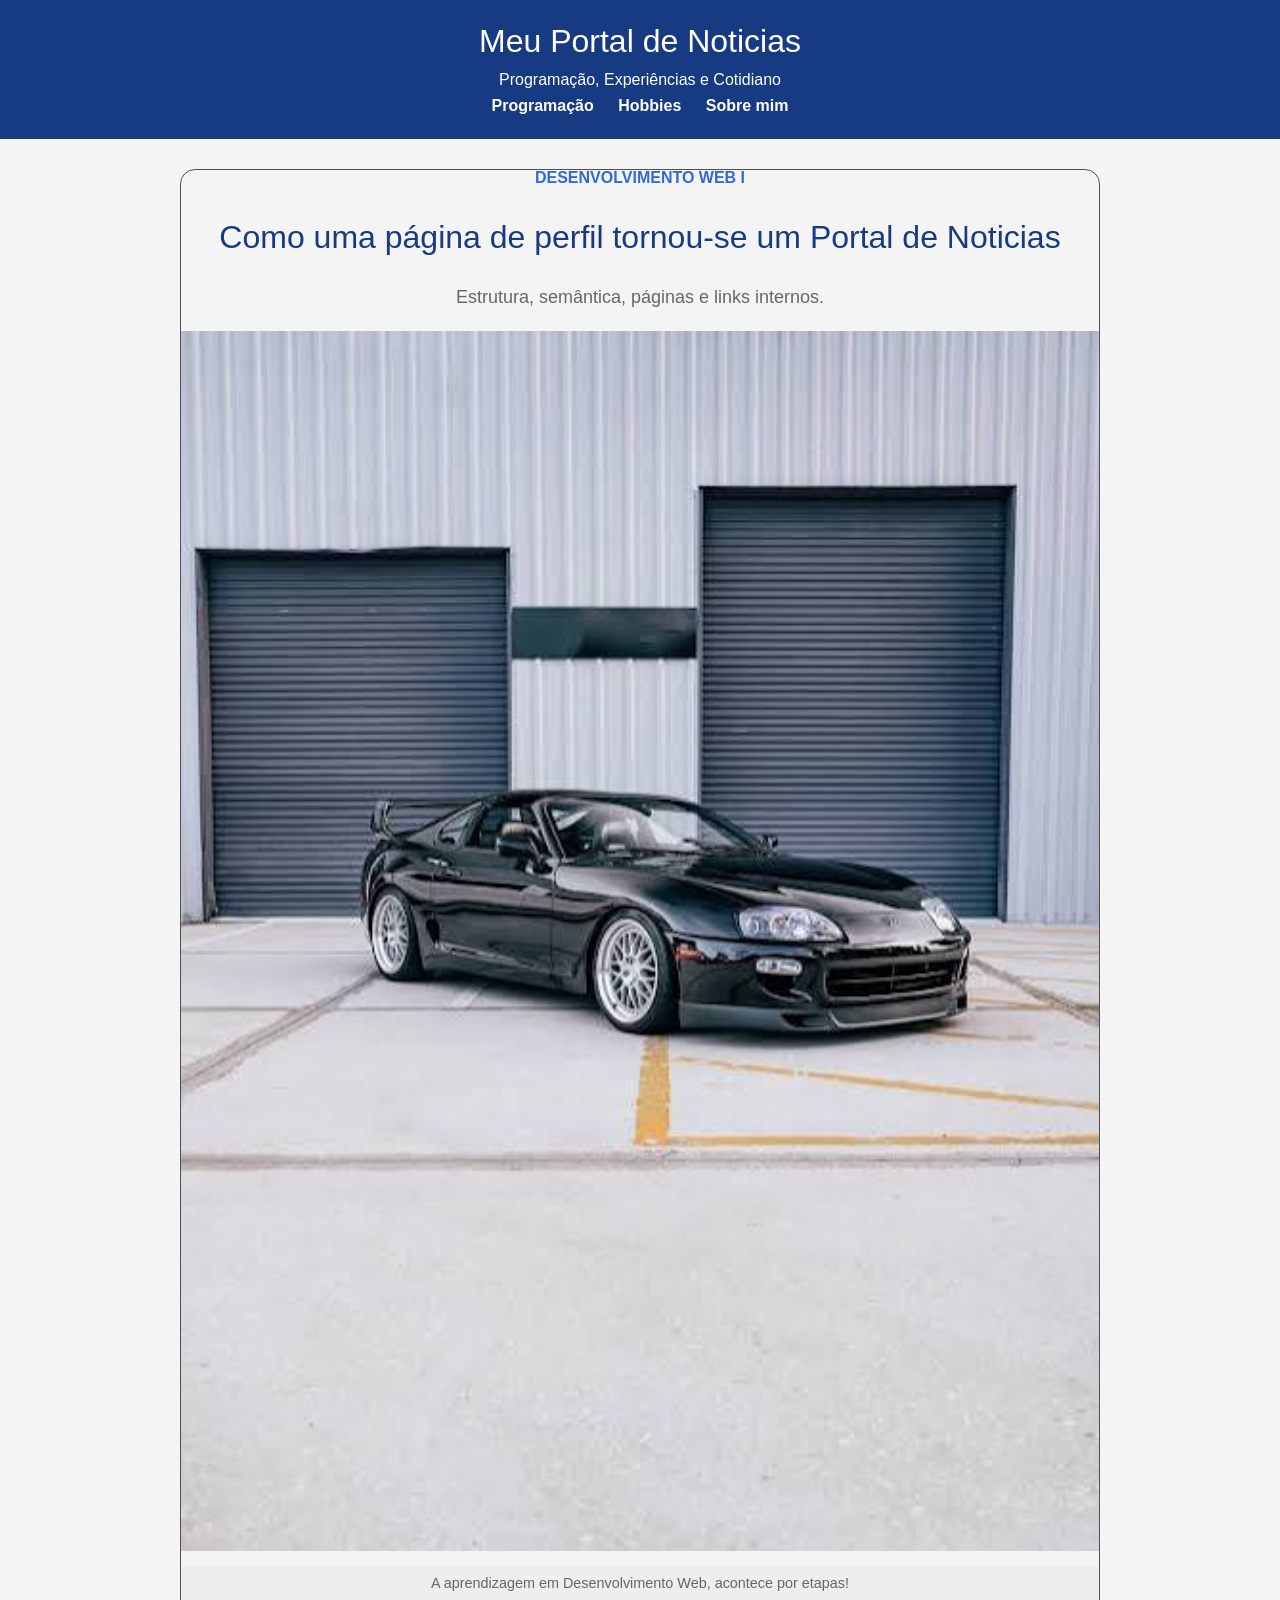
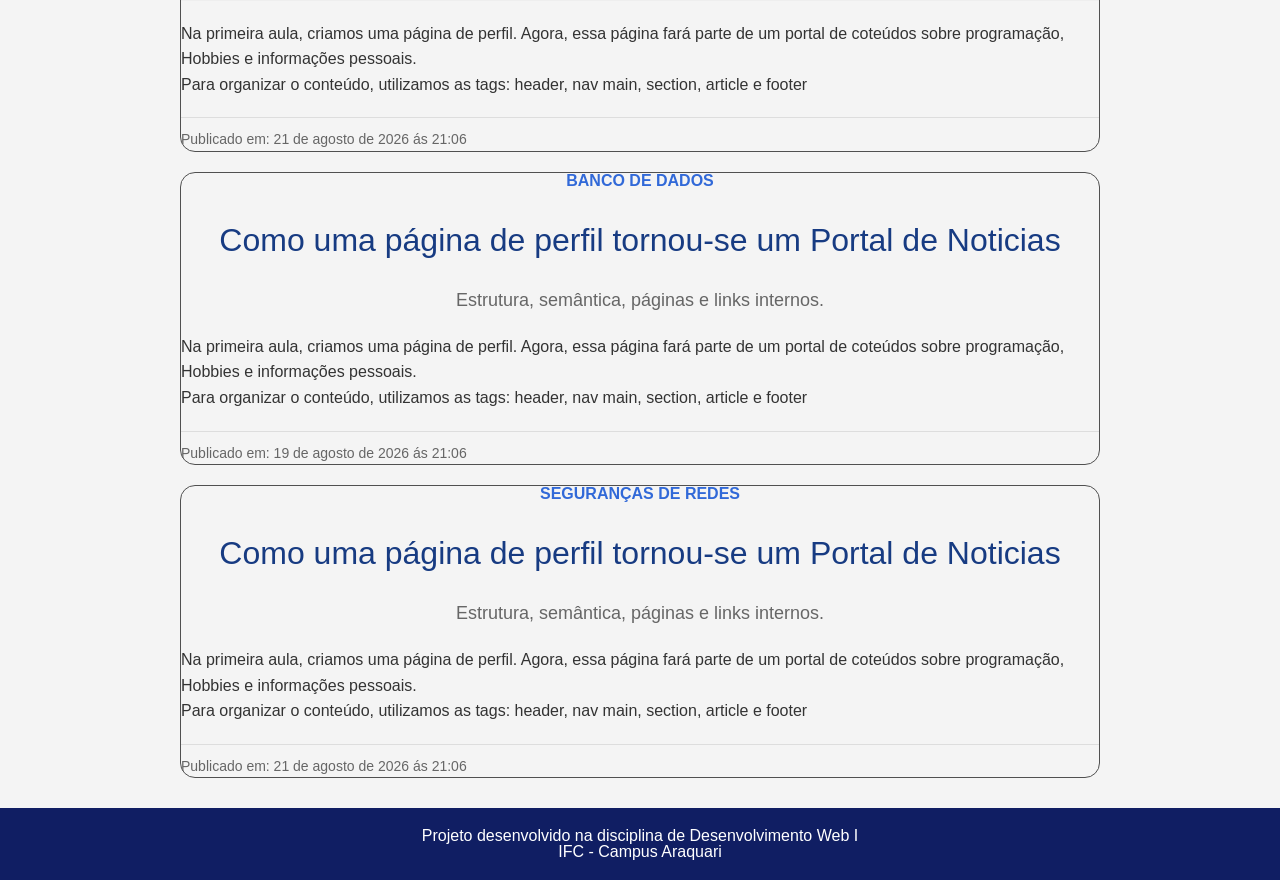
==== index.html @ 0a58c7ed "Portal de noticias" ====
<!DOCTYPE html>
<html lang="pt-br">
    <head>
        <meta charset="UTF-8">
        <meta name="viewport"   content="width=device-width, initial-scale=1.0">
        <title>Portal de Noticias</title>
        <link rel="stylesheet" href="./css/reset.css">
        <link rel="stylesheet" href="./css/styles.css">
        <link rel="stylesheet" href="./css/global.css">
    </head>
    <body>
        <header> 
            <h1>Meu Portal de Noticias</h1>
            <p>Programação, Experiências e Cotidiano</p>
            <!-- Menu Principal da minha Web-->
            <nav>
                <ul>
                    <li><a href="index.html">Programação</a></li>
                    <li><a href="hobbies.html">Hobbies</a> </li>
                    <li><a href="perfil.html">Sobre mim</a> </li>
                </ul>
            </nav>
            <!-- fim do Menu Principal -->
        </header>
        <!-- conteudo da section hero -->
         <main>
            <section>
                <header>
                    <p class="categoria">Desenvolvimento Web I</p>
                    <h3>Como uma página de perfil tornou-se um Portal de Noticias</h3>
                    <p class="subtitulo">Estrutura, semântica, páginas e links internos.</p>
                </header>
                <article>
                <figure class="imagem-publicacao">
                    <img src="./img/supra.jpg" alt="Imagem do pinterest">
                    <figcaption>
                        A aprendizagem em Desenvolvimento Web, acontece por etapas!
                    </figcaption>
                </figure>
                <p>Na primeira aula, criamos uma página de perfil. Agora,
                    essa página fará parte de um portal de coteúdos sobre programação,
                    Hobbies e informações pessoais.
                </p>
                <p>
                    Para organizar o conteúdo, utilizamos as tags:
                    <strong> header</strong>, <strong> nav</strong>
                    <strong> main</strong>, <strong> section</strong>,
                    <strong> article</strong> <strong> e</strong> <strong> footer</strong> 
                </p>

                <footer>
                    <p>Publicado em:
                        <time datetime="2026-08-21T21:06">
                            21 de agosto de 2026 ás 21:06
                        </time>
                    </p>
                </footer>
                </article>
    
            </section>


            <section>
                <header>
                    <p class="categoria">Banco de Dados</p>
                    <h3>Como uma página de perfil tornou-se um Portal de Noticias</h3>
                    <p class="subtitulo">Estrutura, semântica, páginas e links internos.</p>
                </header>
                <article>
                <!-- <figure class="imagem-publicacao">
                    <img src="./img/supra.jpg" alt="Imagem do pinterest">
                    <figcaption>
                        A aprendizagem em Desenvolvimento Web, acontece por etapas!
                    </figcaption>
                </figure> -->
                <p>Na primeira aula, criamos uma página de perfil. Agora,
                    essa página fará parte de um portal de coteúdos sobre programação,
                    Hobbies e informações pessoais.
                </p>
                <p>
                    Para organizar o conteúdo, utilizamos as tags:
                    <strong> header</strong>, <strong> nav</strong>
                    <strong> main</strong>, <strong> section</strong>,
                    <strong> article</strong> <strong> e</strong> <strong> footer</strong> 
                </p>

                <footer>
                    <p>Publicado em:
                        <time datetime="2026-08-19T21:06">
                            19 de agosto de 2026 ás 21:06
                        </time>
                    </p>
                </footer>
                </article>
    
            </section>

                        <section>
                <header>
                    <p class="categoria">Seguranças de Redes</p>
                    <h3>Como uma página de perfil tornou-se um Portal de Noticias</h3>
                    <p class="subtitulo">Estrutura, semântica, páginas e links internos.</p>
                </header>
                <article>
                <!-- <figure class="imagem-publicacao">
                    <img src="./img/supra.jpg" alt="Imagem do pinterest">
                    <figcaption>
                        A aprendizagem em Desenvolvimento Web, acontece por etapas!
                    </figcaption>
                </figure> -->
                <p>Na primeira aula, criamos uma página de perfil. Agora,
                    essa página fará parte de um portal de coteúdos sobre programação,
                    Hobbies e informações pessoais.
                </p>
                <p>
                    Para organizar o conteúdo, utilizamos as tags:
                    <strong> header</strong>, <strong> nav</strong>
                    <strong> main</strong>, <strong> section</strong>,
                    <strong> article</strong> <strong> e</strong> <strong> footer</strong> 
                </p>

                <footer>
                    <p>Publicado em:
                        <time datetime="2026-08-21T21:06">
                            21 de agosto de 2026 ás 21:06
                        </time>
                    </p>
                </footer>
                </article>
    
            </section>
         </main>

        <footer>
            <p>Projeto desenvolvido na disciplina de Desenvolvimento Web I</p>
            <p>IFC - Campus Araquari</p>

        </footer>

        <!-- fechando minha section hero -->
    </body>
</html>
---- css/styles.css ----
body > header > h1 {
    font-size: 2em;
    margin-bottom: 5px;
}

body > header > p {
    padding: 10px;
}

main{
    max-width: 960px;
    margin: 30px auto;
    padding: 0 20px;

}
section > header {
    margin-bottom: 25px;
    text-align: center;
}
section > header h3 {
    color: #173b82;
    margin-top: 35px;
    margin-bottom:  35px;
    font-size: 32px;
}

main > section{
    border: 1px solid rgb(80, 80, 80);
    border-radius: 15px;
    margin: 20px;
}

/* css para minha figure */

.imagem-publicacao {
    margin: 20px 0;
}

.imagem-publicacao img{
    display: block;
    width: 100%;
    height: auto;
}

.imagem-publicacao figcaption {
    background-color: #eee;
    color: #666;
    font-size: 0.9em;
    padding: 10px;
    text-align: center;
}

article img{
    width: 100%;
    margin: 15px 0;
}

article p{
    line-height: 1.6;
}

.categoria{
    color: #3169d8;
    font-weight: bold;
    text-transform: uppercase;
}
.subtitulo{
    color: #666;
    font-size: 18px;
}

article footer{
    border-top: 1px solid #ddd;
    color: #666;
    font-size: 14px;
    margin-top: 20px;
    padding-top: 10px;
}
---- css/global.css ----
body {
    margin: 0;
    background-color: #f4f4f4;
    color: #333;
    font-family: Arial, Helvetica, sans-serif;

}
body > header {
    background-color: #173b82;
    color: #fff;
    text-align: center;
    padding: 25px;
}

/* criando estilos para o meu menu */
nav >ul {
    padding: 0;
    list-style: none;
}

nav li {
    display: inline;
    margin: 10px;
}

nav a {
    color: #fff;
    text-decoration: none;
    font-weight: bold;
}

 nav a:hover{
    text-decoration: underline;
    color: yellow;
}

body > footer{
    background-color: #101e63;
    color: #fff;
    padding: 20px;
    text-align: center;
}
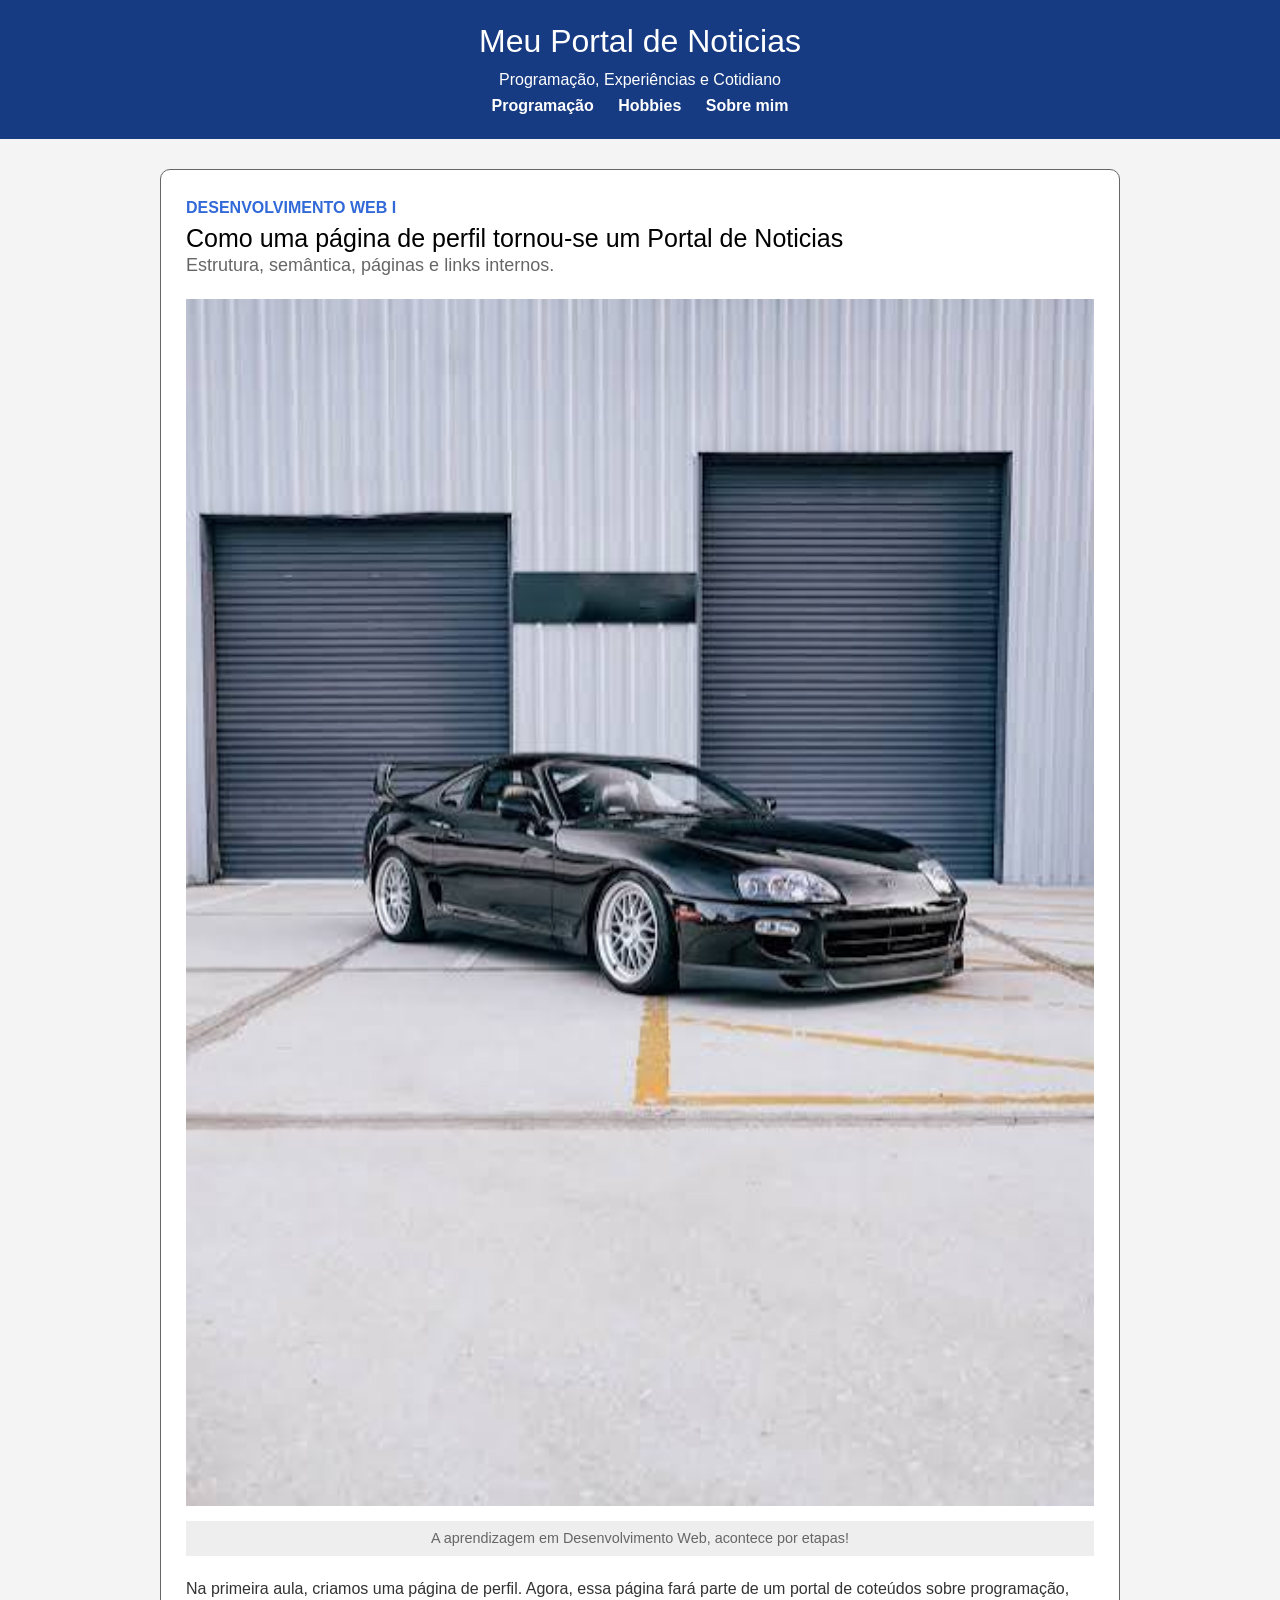
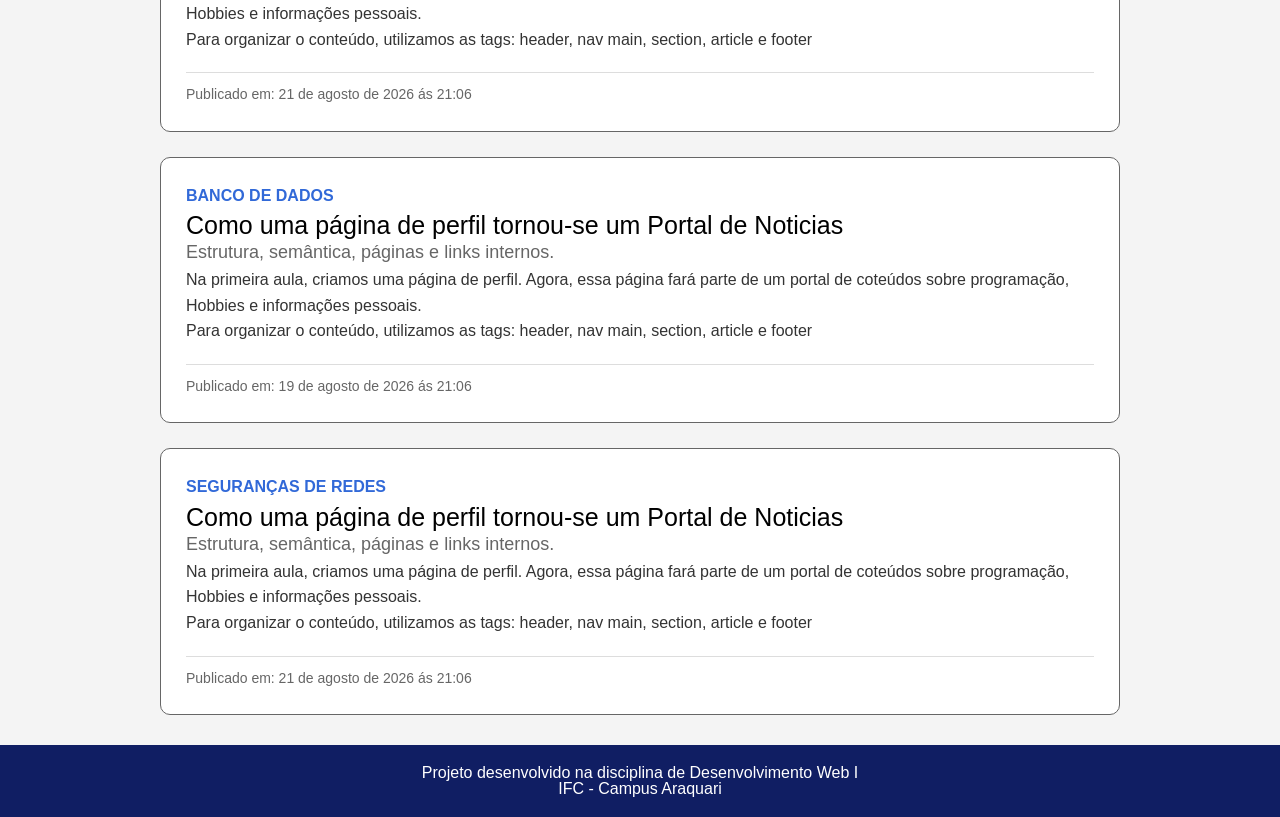
==== commit 92c358f6: "Portal de noticias" ====
--- a/index.html
+++ b/index.html
@@ -23,120 +23,114 @@
             <!-- fim do Menu Principal -->
         </header>
         <!-- conteudo da section hero -->
-         <main>
+        <main>
             <section>
-                <header>
-                    <p class="categoria">Desenvolvimento Web I</p>
-                    <h3>Como uma página de perfil tornou-se um Portal de Noticias</h3>
-                    <p class="subtitulo">Estrutura, semântica, páginas e links internos.</p>
-                </header>
                 <article>
-                <figure class="imagem-publicacao">
-                    <img src="./img/supra.jpg" alt="Imagem do pinterest">
-                    <figcaption>
-                        A aprendizagem em Desenvolvimento Web, acontece por etapas!
-                    </figcaption>
-                </figure>
-                <p>Na primeira aula, criamos uma página de perfil. Agora,
-                    essa página fará parte de um portal de coteúdos sobre programação,
-                    Hobbies e informações pessoais.
-                </p>
-                <p>
-                    Para organizar o conteúdo, utilizamos as tags:
-                    <strong> header</strong>, <strong> nav</strong>
-                    <strong> main</strong>, <strong> section</strong>,
-                    <strong> article</strong> <strong> e</strong> <strong> footer</strong> 
-                </p>
+                    <header>
+                        <p class="categoria">Desenvolvimento Web I</p>
+                        <h3>Como uma página de perfil tornou-se um Portal de Noticias</h3>
+                        <p class="subtitulo">Estrutura, semântica, páginas e links internos.</p>
+                    </header>
+                    <figure class="imagem-publicacao">
+                        <img src="./img/supra.jpg" alt="Imagem do pinterest">
+                        <figcaption>
+                            A aprendizagem em Desenvolvimento Web, acontece por etapas!
+                        </figcaption>
+                    </figure>
+                    <p>Na primeira aula, criamos uma página de perfil. Agora,
+                        essa página fará parte de um portal de coteúdos sobre programação,
+                        Hobbies e informações pessoais.
+                    </p>
+                    <p>
+                        Para organizar o conteúdo, utilizamos as tags:
+                        <strong> header</strong>, <strong> nav</strong>
+                        <strong> main</strong>, <strong> section</strong>,
+                        <strong> article</strong> <strong> e</strong> <strong> footer</strong> 
+                    </p>
 
-                <footer>
-                    <p>Publicado em:
-                        <time datetime="2026-08-21T21:06">
-                            21 de agosto de 2026 ás 21:06
-                        </time>
+                    <footer>
+                        <p>Publicado em:
+                            <time datetime="2026-08-21T21:06">
+                                21 de agosto de 2026 ás 21:06
+                            </time>
+                        </p>
+                    </footer>
+                </article>
+            </section>
+            <section>
+                <article>
+                    <header>
+                        <p class="categoria">Banco de Dados</p>
+                        <h3>Como uma página de perfil tornou-se um Portal de Noticias</h3>
+                        <p class="subtitulo">Estrutura, semântica, páginas e links internos.</p>
+                    </header>
+                    <!-- <figure class="imagem-publicacao">
+                        <img src="./img/supra.jpg" alt="Imagem do pinterest">
+                        <figcaption>
+                            A aprendizagem em Desenvolvimento Web, acontece por etapas!
+                        </figcaption>
+                    </figure> -->
+                    <p>Na primeira aula, criamos uma página de perfil. Agora,
+                        essa página fará parte de um portal de coteúdos sobre programação,
+                        Hobbies e informações pessoais.
                     </p>
-                </footer>
+                    <p>
+                        Para organizar o conteúdo, utilizamos as tags:
+                        <strong> header</strong>, <strong> nav</strong>
+                        <strong> main</strong>, <strong> section</strong>,
+                        <strong> article</strong> <strong> e</strong> <strong> footer</strong> 
+                    </p>
+
+                    <footer>
+                        <p>Publicado em:
+                            <time datetime="2026-08-19T21:06">
+                                19 de agosto de 2026 ás 21:06
+                            </time>
+                        </p>
+                    </footer>
                 </article>
-    
             </section>
 
+            <section>
+                <article>
+                    <header>
+                        <p class="categoria">Seguranças de Redes</p>
+                        <h3>Como uma página de perfil tornou-se um Portal de Noticias</h3>
+                        <p class="subtitulo">Estrutura, semântica, páginas e links internos.</p>
+                    </header>
+                    <!-- <figure class="imagem-publicacao">
+                        <img src="./img/supra.jpg" alt="Imagem do pinterest">
+                        <figcaption>
+                            A aprendizagem em Desenvolvimento Web, acontece por etapas!
+                        </figcaption>
+                    </figure> -->
+                    <p>Na primeira aula, criamos uma página de perfil. Agora,
+                        essa página fará parte de um portal de coteúdos sobre programação,
+                        Hobbies e informações pessoais.
+                    </p>
+                    <p>
+                        Para organizar o conteúdo, utilizamos as tags:
+                        <strong> header</strong>, <strong> nav</strong>
+                        <strong> main</strong>, <strong> section</strong>,
+                        <strong> article</strong> <strong> e</strong> <strong> footer</strong> 
+                    </p>
 
-            <section>
-                <header>
-                    <p class="categoria">Banco de Dados</p>
-                    <h3>Como uma página de perfil tornou-se um Portal de Noticias</h3>
-                    <p class="subtitulo">Estrutura, semântica, páginas e links internos.</p>
-                </header>
-                <article>
-                <!-- <figure class="imagem-publicacao">
-                    <img src="./img/supra.jpg" alt="Imagem do pinterest">
-                    <figcaption>
-                        A aprendizagem em Desenvolvimento Web, acontece por etapas!
-                    </figcaption>
-                </figure> -->
-                <p>Na primeira aula, criamos uma página de perfil. Agora,
-                    essa página fará parte de um portal de coteúdos sobre programação,
-                    Hobbies e informações pessoais.
-                </p>
-                <p>
-                    Para organizar o conteúdo, utilizamos as tags:
-                    <strong> header</strong>, <strong> nav</strong>
-                    <strong> main</strong>, <strong> section</strong>,
-                    <strong> article</strong> <strong> e</strong> <strong> footer</strong> 
-                </p>
+                    <footer>
+                        <p>Publicado em:
+                            <time datetime="2026-08-21T21:06">
+                                21 de agosto de 2026 ás 21:06
+                            </time>
+                        </p>
+                    </footer>
+                </article>
 
-                <footer>
-                    <p>Publicado em:
-                        <time datetime="2026-08-19T21:06">
-                            19 de agosto de 2026 ás 21:06
-                        </time>
-                    </p>
-                </footer>
-                </article>
-    
             </section>
-
-                        <section>
-                <header>
-                    <p class="categoria">Seguranças de Redes</p>
-                    <h3>Como uma página de perfil tornou-se um Portal de Noticias</h3>
-                    <p class="subtitulo">Estrutura, semântica, páginas e links internos.</p>
-                </header>
-                <article>
-                <!-- <figure class="imagem-publicacao">
-                    <img src="./img/supra.jpg" alt="Imagem do pinterest">
-                    <figcaption>
-                        A aprendizagem em Desenvolvimento Web, acontece por etapas!
-                    </figcaption>
-                </figure> -->
-                <p>Na primeira aula, criamos uma página de perfil. Agora,
-                    essa página fará parte de um portal de coteúdos sobre programação,
-                    Hobbies e informações pessoais.
-                </p>
-                <p>
-                    Para organizar o conteúdo, utilizamos as tags:
-                    <strong> header</strong>, <strong> nav</strong>
-                    <strong> main</strong>, <strong> section</strong>,
-                    <strong> article</strong> <strong> e</strong> <strong> footer</strong> 
-                </p>
-
-                <footer>
-                    <p>Publicado em:
-                        <time datetime="2026-08-21T21:06">
-                            21 de agosto de 2026 ás 21:06
-                        </time>
-                    </p>
-                </footer>
-                </article>
-    
-            </section>
-         </main>
-
+        </main>
         <footer>
             <p>Projeto desenvolvido na disciplina de Desenvolvimento Web I</p>
             <p>IFC - Campus Araquari</p>
 
         </footer>
-
         <!-- fechando minha section hero -->
     </body>
 </html>
--- a/css/styles.css
+++ b/css/styles.css
@@ -22,12 +22,6 @@
     margin-top: 35px;
     margin-bottom:  35px;
     font-size: 32px;
-}
-
-main > section{
-    border: 1px solid rgb(80, 80, 80);
-    border-radius: 15px;
-    margin: 20px;
 }
 
 /* css para minha figure */
@@ -75,4 +69,21 @@
     font-size: 14px;
     margin-top: 20px;
     padding-top: 10px;
+}
+
+article{
+    background-color: white;
+    margin-bottom: 25px;
+    border-width: 1px;
+    border-style: solid;
+    border-color: #666;
+    border-radius: 10px;
+    border-image: none;
+    padding: 25px;
+}
+
+article h3{
+    color: black;
+    font-size: 25px;
+    margin-top: 5px;
 }
--- a/css/global.css
+++ b/css/global.css
@@ -39,4 +39,4 @@
     color: #fff;
     padding: 20px;
     text-align: center;
-}+}
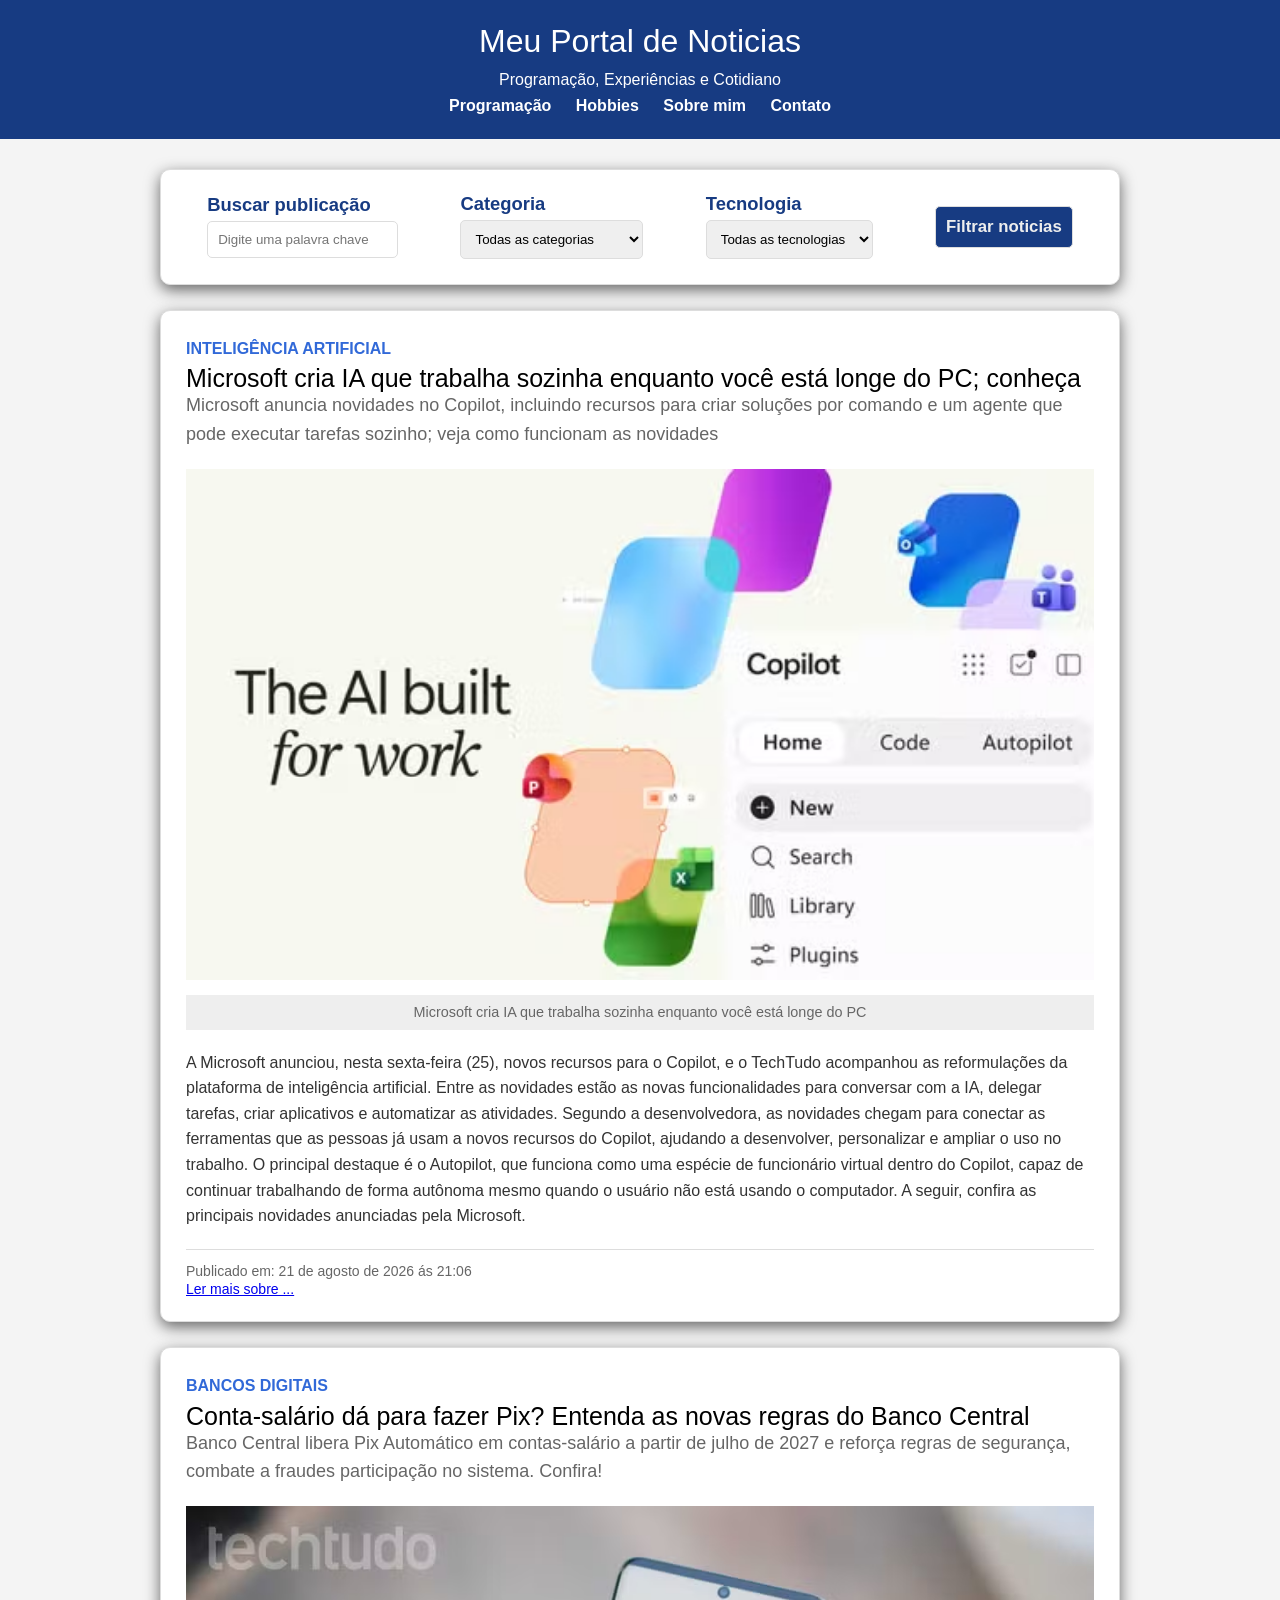
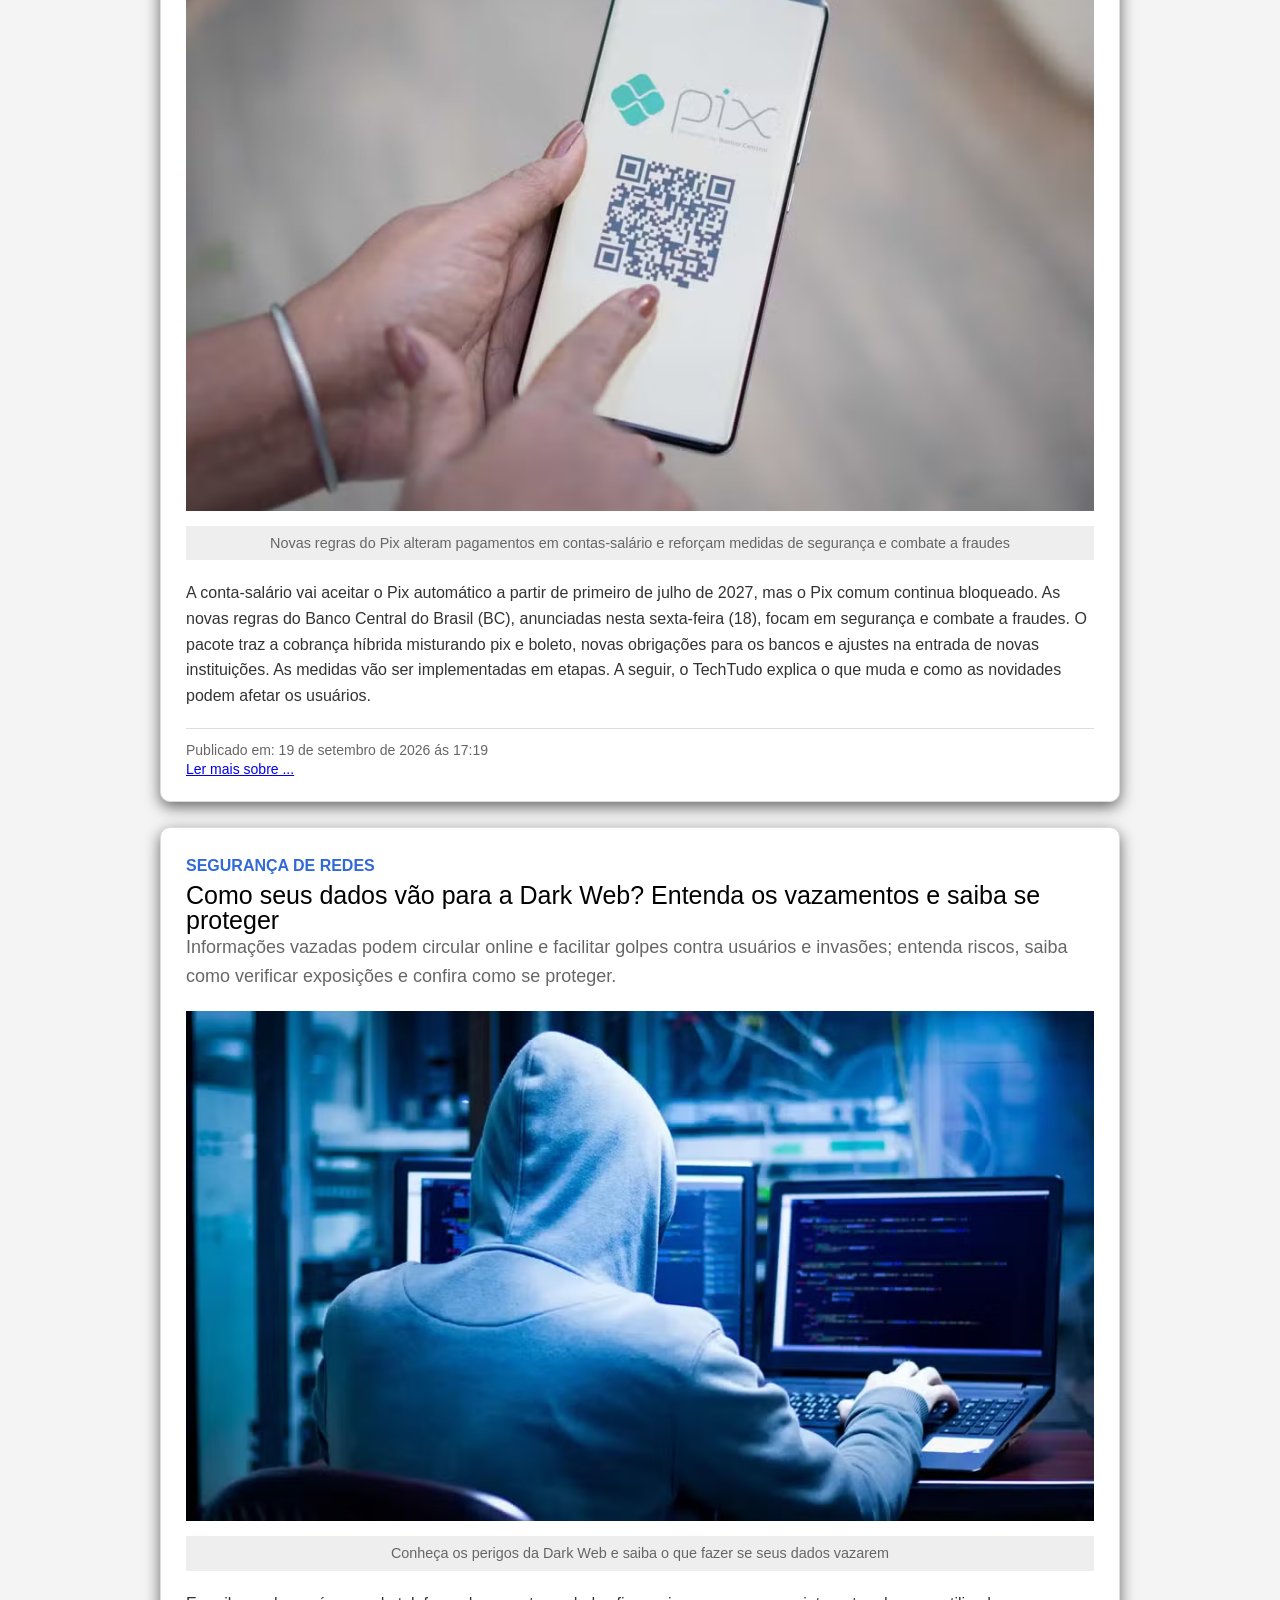
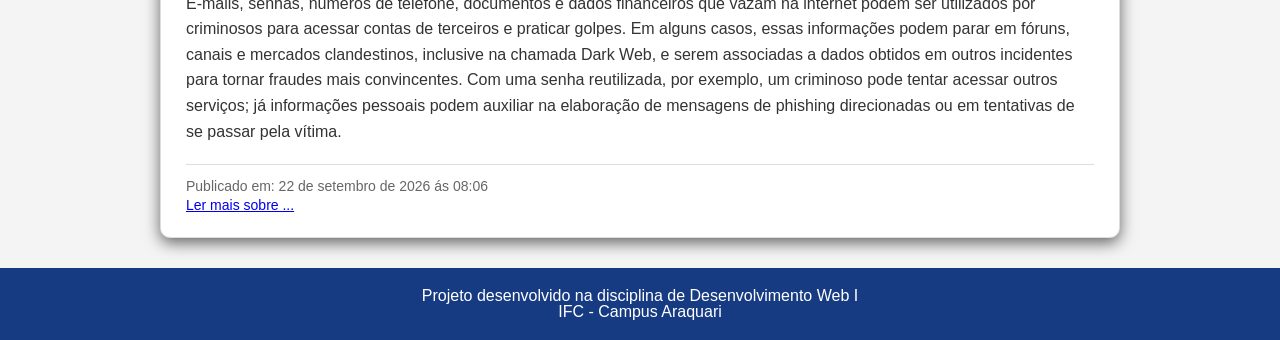
==== commit d812053d: "Portal de Noticias" ====
--- a/index.html
+++ b/index.html
@@ -1,136 +1,255 @@
-<!DOCTYPE html>
+<!doctype html>
 <html lang="pt-br">
-    <head>
-        <meta charset="UTF-8">
-        <meta name="viewport"   content="width=device-width, initial-scale=1.0">
-        <title>Portal de Noticias</title>
-        <link rel="stylesheet" href="./css/reset.css">
-        <link rel="stylesheet" href="./css/styles.css">
-        <link rel="stylesheet" href="./css/global.css">
-    </head>
-    <body>
-        <header> 
-            <h1>Meu Portal de Noticias</h1>
-            <p>Programação, Experiências e Cotidiano</p>
-            <!-- Menu Principal da minha Web-->
-            <nav>
-                <ul>
-                    <li><a href="index.html">Programação</a></li>
-                    <li><a href="hobbies.html">Hobbies</a> </li>
-                    <li><a href="perfil.html">Sobre mim</a> </li>
-                </ul>
-            </nav>
-            <!-- fim do Menu Principal -->
+  <head>
+    <meta charset="UTF-8" />
+    <meta
+      name="viewport"
+      content="width=device-width, initial-scale=1.0"
+    />
+    <title>Principal</title>
+    <link
+      rel="stylesheet"
+      href="/assets/css/reset.css"
+    />
+    <link
+      rel="stylesheet"
+      href="/assets/css/global.css"
+    />
+    <link
+      rel="stylesheet"
+      href="/assets/css/styles.css"
+    />
+  </head>
+  <body>
+    <header>
+      <h1>Meu Portal de Noticias</h1>
+      <p>Programação, Experiências e Cotidiano</p>
+      <!-- Menu Principal da minha Web-->
+      <nav>
+        <ul>
+          <li>
+            <a href="#">Programação</a>
+          </li>
+          <li>
+            <a href="hobbies.html">Hobbies</a>
+          </li>
+          <li>
+            <a href="perfil.html">Sobre mim</a>
+          </li>
+          <li>
+            <a href="contato.html">Contato</a>
+          </li>
+        </ul>
+      </nav>
+      <!-- fim do Menu Principal -->
+    </header>
+    <main>
+      <section class="pesquisa">
+        <header>
+          <form
+            action="#"
+            method="get"
+          >
+            <!-- Campo de busca -->
+
+            <div class="campo">
+              <label for="buscar">Buscar publicação</label>
+              <input
+                type="search"
+                name="buscar"
+                id="buscar"
+                placeholder="Digite uma palavra chave"
+              />
+            </div>
+
+            <!-- Campo de categoria -->
+
+            <div class="campo">
+              <label for="categoria">Categoria</label>
+              <select
+                name="categoria"
+                id="categoria"
+              >
+                <option value="">Todas as categorias</option>
+                <option value="web1">Desenvolvimento Web I</option>
+                <option value="dados">Banco de Dados</option>
+                <option value="redes">Segurança de Redes</option>
+              </select>
+            </div>
+
+            <!-- Campo de tecnologia -->
+
+            <div class="campo">
+              <label for="tecnologia">Tecnologia</label>
+              <select
+                name="tecnologia"
+                id="tecnologia"
+              >
+                <option value="">Todas as tecnologias</option>
+                <option value="html">HTML</option>
+                <option value="css">CSS</option>
+                <option value="java-script">JavaScript</option>
+                <option value="mysql">MySQL</option>
+              </select>
+            </div>
+
+            <div class="botao">
+              <button type="submit">Filtrar noticias</button>
+            </div>
+          </form>
         </header>
-        <!-- conteudo da section hero -->
-        <main>
-            <section>
-                <article>
-                    <header>
-                        <p class="categoria">Desenvolvimento Web I</p>
-                        <h3>Como uma página de perfil tornou-se um Portal de Noticias</h3>
-                        <p class="subtitulo">Estrutura, semântica, páginas e links internos.</p>
-                    </header>
-                    <figure class="imagem-publicacao">
-                        <img src="./img/supra.jpg" alt="Imagem do pinterest">
-                        <figcaption>
-                            A aprendizagem em Desenvolvimento Web, acontece por etapas!
-                        </figcaption>
-                    </figure>
-                    <p>Na primeira aula, criamos uma página de perfil. Agora,
-                        essa página fará parte de um portal de coteúdos sobre programação,
-                        Hobbies e informações pessoais.
-                    </p>
-                    <p>
-                        Para organizar o conteúdo, utilizamos as tags:
-                        <strong> header</strong>, <strong> nav</strong>
-                        <strong> main</strong>, <strong> section</strong>,
-                        <strong> article</strong> <strong> e</strong> <strong> footer</strong> 
-                    </p>
-
-                    <footer>
-                        <p>Publicado em:
-                            <time datetime="2026-08-21T21:06">
-                                21 de agosto de 2026 ás 21:06
-                            </time>
-                        </p>
-                    </footer>
-                </article>
-            </section>
-            <section>
-                <article>
-                    <header>
-                        <p class="categoria">Banco de Dados</p>
-                        <h3>Como uma página de perfil tornou-se um Portal de Noticias</h3>
-                        <p class="subtitulo">Estrutura, semântica, páginas e links internos.</p>
-                    </header>
-                    <!-- <figure class="imagem-publicacao">
-                        <img src="./img/supra.jpg" alt="Imagem do pinterest">
-                        <figcaption>
-                            A aprendizagem em Desenvolvimento Web, acontece por etapas!
-                        </figcaption>
-                    </figure> -->
-                    <p>Na primeira aula, criamos uma página de perfil. Agora,
-                        essa página fará parte de um portal de coteúdos sobre programação,
-                        Hobbies e informações pessoais.
-                    </p>
-                    <p>
-                        Para organizar o conteúdo, utilizamos as tags:
-                        <strong> header</strong>, <strong> nav</strong>
-                        <strong> main</strong>, <strong> section</strong>,
-                        <strong> article</strong> <strong> e</strong> <strong> footer</strong> 
-                    </p>
-
-                    <footer>
-                        <p>Publicado em:
-                            <time datetime="2026-08-19T21:06">
-                                19 de agosto de 2026 ás 21:06
-                            </time>
-                        </p>
-                    </footer>
-                </article>
-            </section>
-
-            <section>
-                <article>
-                    <header>
-                        <p class="categoria">Seguranças de Redes</p>
-                        <h3>Como uma página de perfil tornou-se um Portal de Noticias</h3>
-                        <p class="subtitulo">Estrutura, semântica, páginas e links internos.</p>
-                    </header>
-                    <!-- <figure class="imagem-publicacao">
-                        <img src="./img/supra.jpg" alt="Imagem do pinterest">
-                        <figcaption>
-                            A aprendizagem em Desenvolvimento Web, acontece por etapas!
-                        </figcaption>
-                    </figure> -->
-                    <p>Na primeira aula, criamos uma página de perfil. Agora,
-                        essa página fará parte de um portal de coteúdos sobre programação,
-                        Hobbies e informações pessoais.
-                    </p>
-                    <p>
-                        Para organizar o conteúdo, utilizamos as tags:
-                        <strong> header</strong>, <strong> nav</strong>
-                        <strong> main</strong>, <strong> section</strong>,
-                        <strong> article</strong> <strong> e</strong> <strong> footer</strong> 
-                    </p>
-
-                    <footer>
-                        <p>Publicado em:
-                            <time datetime="2026-08-21T21:06">
-                                21 de agosto de 2026 ás 21:06
-                            </time>
-                        </p>
-                    </footer>
-                </article>
-
-            </section>
-        </main>
-        <footer>
-            <p>Projeto desenvolvido na disciplina de Desenvolvimento Web I</p>
-            <p>IFC - Campus Araquari</p>
-
-        </footer>
-        <!-- fechando minha section hero -->
-    </body>
-</html>+      </section>
+
+      <section>
+        <article>
+          <header>
+            <p class="categoria">Inteligência Artificial</p>
+            <h3>
+              Microsoft cria IA que trabalha sozinha enquanto você está longe do
+              PC; conheça
+            </h3>
+            <p class="subtitulo">
+              Microsoft anuncia novidades no Copilot, incluindo recursos para
+              criar soluções por comando e um agente que pode executar tarefas
+              sozinho; veja como funcionam as novidades
+            </p>
+          </header>
+          <figure class="imagem-publicacao">
+            <img
+              src="/assets/img/noticias/noticia1.png"
+              alt="inteligencia-artificial"
+            />
+            <figcaption>
+              Microsoft cria IA que trabalha sozinha enquanto você está longe do
+              PC
+            </figcaption>
+          </figure>
+          <p>
+            A Microsoft anunciou, nesta sexta-feira (25), novos recursos para o
+            Copilot, e o TechTudo acompanhou as reformulações da plataforma de
+            inteligência artificial. Entre as novidades estão as novas
+            funcionalidades para conversar com a IA, delegar tarefas, criar
+            aplicativos e automatizar as atividades. Segundo a desenvolvedora,
+            as novidades chegam para conectar as ferramentas que as pessoas já
+            usam a novos recursos do Copilot, ajudando a desenvolver,
+            personalizar e ampliar o uso no trabalho. O principal destaque é o
+            Autopilot, que funciona como uma espécie de funcionário virtual
+            dentro do Copilot, capaz de continuar trabalhando de forma autônoma
+            mesmo quando o usuário não está usando o computador. A seguir,
+            confira as principais novidades anunciadas pela Microsoft.
+          </p>
+          <footer>
+            <p>
+              Publicado em:
+              <time datetime="2026-08-21T21:06">
+                21 de agosto de 2026 ás 21:06
+              </time>
+            </p>
+            <a href="/noticias/noticia-html.html">Ler mais sobre ...</a>
+          </footer>
+        </article>
+      </section>
+
+      <section>
+        <article>
+          <header>
+            <p class="categoria">Bancos digitais</p>
+            <h3>
+              Conta-salário dá para fazer Pix? Entenda as novas regras do Banco
+              Central
+            </h3>
+            <p class="subtitulo">
+              Banco Central libera Pix Automático em contas-salário a partir de
+              julho de 2027 e reforça regras de segurança, combate a fraudes
+              participação no sistema. Confira!
+            </p>
+          </header>
+          <figure class="imagem-publicacao">
+            <img
+              src="/assets/img/noticias/noticia2.png"
+              alt="banco-digital"
+            />
+            <figcaption>
+              Novas regras do Pix alteram pagamentos em contas-salário e
+              reforçam medidas de segurança e combate a fraudes
+            </figcaption>
+          </figure>
+          <p>
+            A conta-salário vai aceitar o Pix automático a partir de primeiro de
+            julho de 2027, mas o Pix comum continua bloqueado. As novas regras
+            do Banco Central do Brasil (BC), anunciadas nesta sexta-feira (18),
+            focam em segurança e combate a fraudes. O pacote traz a cobrança
+            híbrida misturando pix e boleto, novas obrigações para os bancos e
+            ajustes na entrada de novas instituições. As medidas vão ser
+            implementadas em etapas. A seguir, o TechTudo explica o que muda e
+            como as novidades podem afetar os usuários.
+          </p>
+          <footer>
+            <p>
+              Publicado em:
+              <time datetime="2026-09-18T17:19">
+                19 de setembro de 2026 ás 17:19
+              </time>
+            </p>
+            <a href="/noticias/noticia-banco-digital.html"
+              >Ler mais sobre ...
+            </a>
+          </footer>
+        </article>
+      </section>
+
+      <section>
+        <article>
+          <header>
+            <p class="categoria">Segurança de Redes</p>
+            <h3>
+              Como seus dados vão para a Dark Web? Entenda os vazamentos e saiba
+              se proteger
+            </h3>
+            <p class="subtitulo">
+              Informações vazadas podem circular online e facilitar golpes
+              contra usuários e invasões; entenda riscos, saiba como verificar
+              exposições e confira como se proteger.
+            </p>
+          </header>
+          <figure class="imagem-publicacao">
+            <img
+              src="/assets/img/noticias/noticia3.png"
+              alt="seguranca-de-redes"
+            />
+            <figcaption>
+              Conheça os perigos da Dark Web e saiba o que fazer se seus dados
+              vazarem
+            </figcaption>
+          </figure>
+          <p>
+            E-mails, senhas, números de telefone, documentos e dados financeiros
+            que vazam na internet podem ser utilizados por criminosos para
+            acessar contas de terceiros e praticar golpes. Em alguns casos,
+            essas informações podem parar em fóruns, canais e mercados
+            clandestinos, inclusive na chamada Dark Web, e serem associadas a
+            dados obtidos em outros incidentes para tornar fraudes mais
+            convincentes. Com uma senha reutilizada, por exemplo, um criminoso
+            pode tentar acessar outros serviços; já informações pessoais podem
+            auxiliar na elaboração de mensagens de phishing direcionadas ou em
+            tentativas de se passar pela vítima.
+          </p>
+          <footer>
+            <p>
+              Publicado em:
+              <time datetime="2026-09-22T08:06">
+                22 de setembro de 2026 ás 08:06
+              </time>
+            </p>
+            <a href="/noticias/noticia-seguranca.html">Ler mais sobre ...</a>
+          </footer>
+        </article>
+      </section>
+    </main>
+    <footer>
+      <p>Projeto desenvolvido na disciplina de Desenvolvimento Web I</p>
+      <p>IFC - Campus Araquari</p>
+    </footer>
+    <!-- fechando minha section -->
+  </body>
+</html>
--- a/assets/css/global.css
+++ b/assets/css/global.css
@@ -0,0 +1,46 @@
+body {
+  margin: 0;
+  background-color: #f4f4f4;
+  color: #333;
+  font-family: Arial, Helvetica, sans-serif;
+}
+body > header {
+  background-color: #173b82;
+  color: #fff;
+  text-align: center;
+  padding: 25px;
+}
+body > header > h1 {
+  font-size: 2em;
+  margin-bottom: 5px;
+}
+body > header > p {
+  padding: 10px;
+}
+
+/* criando estilos para o meu menu */
+
+nav > ul {
+  padding: 0;
+  list-style: none;
+}
+nav li {
+  display: inline;
+  margin: 10px;
+}
+nav a {
+  color: #fff;
+  text-decoration: none;
+  font-weight: bold;
+}
+nav a:hover {
+  text-decoration: underline;
+  color: yellow;
+}
+
+body > footer {
+  background-color: #173b82;
+  color: #fff;
+  padding: 20px;
+  text-align: center;
+}
--- a/assets/css/styles.css
+++ b/assets/css/styles.css
@@ -0,0 +1,123 @@
+main {
+  max-width: 960px;
+  margin: 30px auto;
+  padding: 0 20px;
+}
+section > header {
+  margin-bottom: 25px;
+  text-align: center;
+}
+section > header h3 {
+  color: #173b82;
+  margin-top: 35px;
+  margin-bottom: 35px;
+  font-size: 32px;
+}
+
+/* css para minha figure */
+
+.imagem-publicacao {
+  margin: 20px 0;
+}
+.imagem-publicacao img {
+  display: block;
+  width: 100%;
+  height: auto;
+}
+.imagem-publicacao figcaption {
+  background-color: #eee;
+  color: #666;
+  font-size: 0.9em;
+  padding: 10px;
+  text-align: center;
+}
+article img {
+  width: 50%;
+  margin: 15px 0;
+}
+article p {
+  line-height: 1.6;
+}
+.categoria {
+  color: #3169d8;
+  font-weight: bold;
+  text-transform: uppercase;
+}
+.subtitulo {
+  color: #666;
+  font-size: 18px;
+}
+article footer {
+  border-top: 1px solid #ddd;
+  color: #666;
+  font-size: 14px;
+  margin-top: 20px;
+  padding-top: 10px;
+}
+article {
+  border: 1px solid #ddd;
+  border-radius: 10px;
+  box-shadow: 0 5px 15px #666;
+  background-color: #fff;
+  margin-bottom: 25px;
+  border-image: none;
+  padding: 25px;
+}
+article h3 {
+  color: black;
+  font-size: 25px;
+  margin-top: 5px;
+}
+
+.pesquisa header {
+  border: 1px solid #ddd;
+  border-radius: 10px;
+  box-shadow: 0 5px 15px #666;
+  background-color: #fff;
+  padding: 25px;
+  text-align: start;
+}
+.pesquisa form {
+  display: flex;
+  gap: 1.25rem;
+}
+@media (max-width: 780px) {
+  .pesquisa form {
+    flex-direction: column;
+    gap: 1rem;
+  }
+}
+.campo {
+  display: flex;
+  flex-direction: column;
+  gap: 0.4rem;
+  margin: auto;
+}
+.campo label {
+  font-size: 1.15rem;
+  font-weight: bold;
+  color: #173b82;
+}
+.campo input {
+  border: 1px solid #ddd;
+  border-radius: 5px;
+  padding: 10px;
+}
+.campo select {
+  border: 1px solid #ddd;
+  border-radius: 5px;
+  padding: 10px;
+}
+
+.botao {
+  margin: auto;
+}
+.botao button {
+  border: 1px solid #ddd;
+  border-radius: 5px;
+  padding: 10px;
+  background-color: #173b82;
+  color: #eee;
+  font-size: 1.05rem;
+  font-weight: bold;
+}
